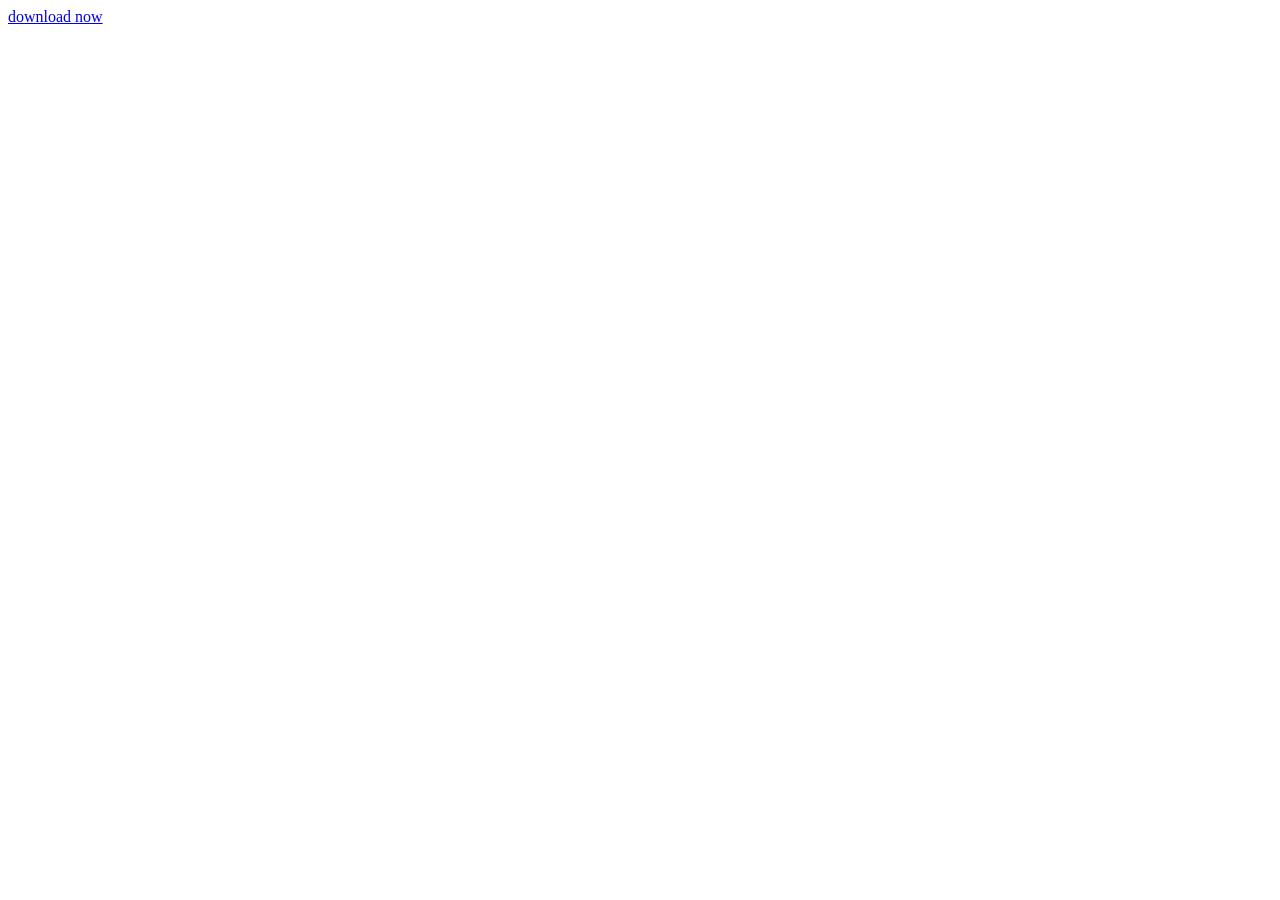
==== index.html @ 93dc9d58 "Initial commit" ====
<!DOCTYPE html>
<html lang="en">
<head>
    <meta charset="UTF-8">
    <meta name="viewport" content="width=device-width, initial-scale=1.0">
    <title>Document</title>
    
</head>
<body>
    <a href="">download now</a>
    <!-- <h1 class="abcd"> hey hello hii kese ho </h1> -->
    <script  src="dom.js"></script>
</body>
</html>
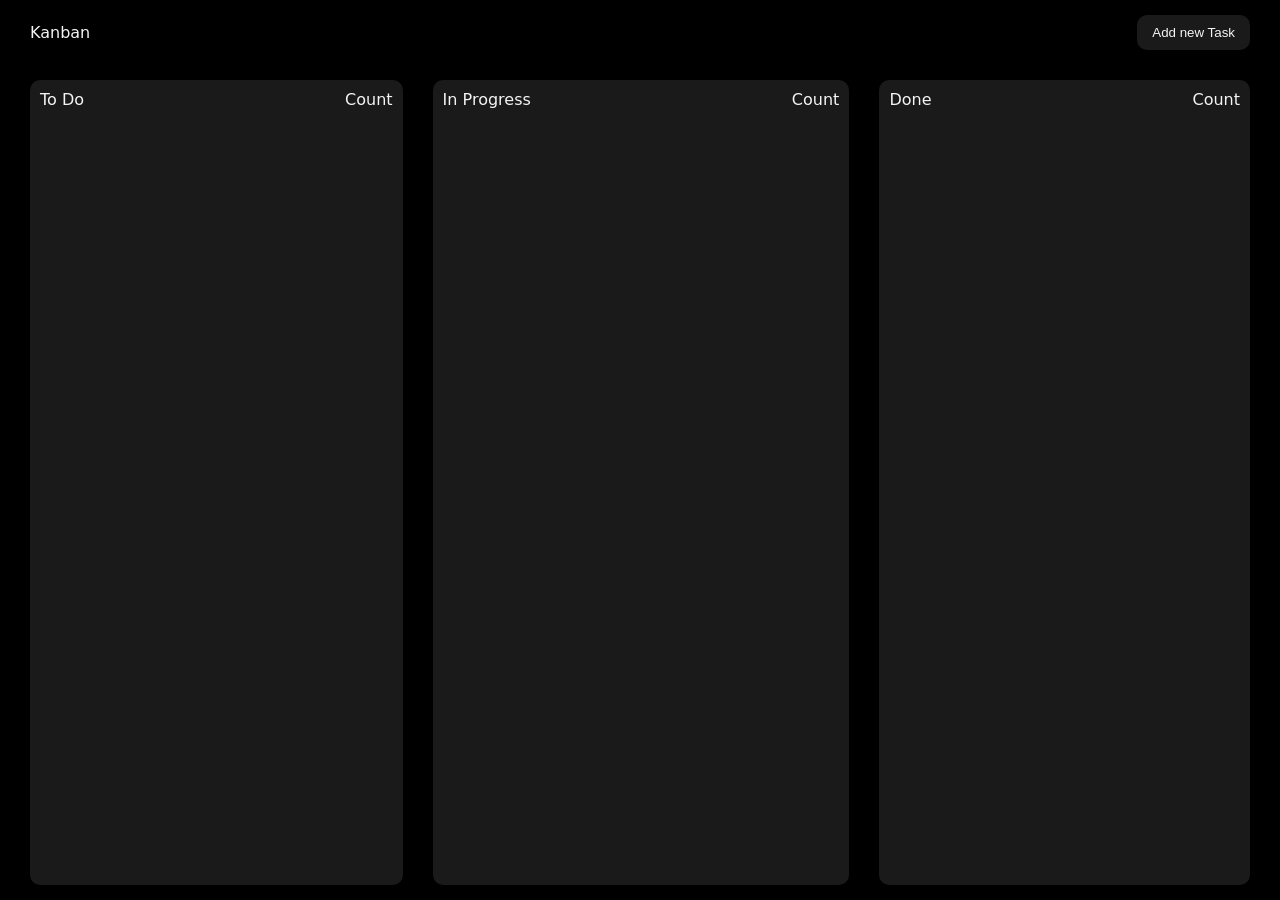
==== commit 3e8d1e37: "Add files via upload" ====
--- a/index.html
+++ b/index.html
@@ -1,14 +1,48 @@
-<!DOCTYPE html>
-<html lang="en">
-<head>
-    <meta charset="UTF-8">
-    <meta name="viewport" content="width=device-width, initial-scale=1.0">
-    <title>Document</title>
-    
-</head>
-<body>
-    <a href="">download now</a>
-    <!-- <h1 class="abcd"> hey hello hii kese ho </h1> -->
-    <script  src="dom.js"></script>
-</body>
+<!DOCTYPE html>
+<html lang="en">
+<head>
+    <meta charset="UTF-8">
+    <meta name="viewport" content="width=device-width, initial-scale=1.0">
+    <title>Document</title>
+    <link rel="stylesheet" href="style.css">
+</head>
+<body>
+    <main>
+        <nav>
+            <div class="left">Kanban</div>
+            <div class="right"><button id="toggle-modal">Add new Task</button></div>
+        </nav>
+        <section class="board">
+            <div id="todo"class="task-column">
+                <div class="heading">
+                    <div class="left">To Do</div>
+                    <div class="right">Count</div>
+                </div>
+               
+            </div>
+            <div id="progress"class="task-column" >
+                <div class="heading">
+                    <div class="left">In Progress</div>
+                    <div class="right">Count</div>
+                </div>
+            </div>
+            <div id="done" class="task-column">
+                <div class="heading">
+                    <div class="left">Done</div>
+                    <div class="right">Count</div>
+                </div>
+            </div>
+        </section>
+    </main>
+    <div class="modal  add-new-task">
+        <div class="bg"> </div>
+            <div class="center">
+                <input  type="text" id="task-title-input"placeholder="Task Title"/>
+                <textarea id="task-desc-input" placeholder="Task Description"></textarea>
+                <button id="add-new-task"class="add-task-btn">Add Task</button>
+            </div>
+       
+    </div>
+    <script src="script.js"></script>
+</body>
 </html>
--- a/style.css
+++ b/style.css
@@ -0,0 +1,164 @@
+*{
+    margin: 0;  
+    padding:0;
+    box-sizing:border-box;
+}
+html,body{
+    height:100%;
+    width:100%;
+
+}
+html{
+    font-family: system-ui, -apple-system, BlinkMacSystemFont, 'Segoe UI', Roboto, Oxygen, Ubuntu, Cantarell, 'Open Sans', 'Helvetica Neue', sans-serif;
+}
+:root{
+    --bg-color:#000000;
+    --bg-button-color:#1a1a1a;
+    --bg-task-color:#2a2a2a;
+    --delete-color:#ff4d4d;
+    --primary-text-color:#f4f4f4;
+
+    /* padding variable */
+    --nav-padding: 15px 30px;
+    --section-padding:15px 30px;
+    --padding-s:5px;
+    --padding-m:10px;
+    --padding-l:15px;
+    --padding-xl:20px;
+    --padding-xxl:30px;
+    /* border radius */
+    --border-radius-s:5px;
+    --border-radius-m:10px;
+    --border-radius-l:15px;
+    --border-radius-xl:20px;
+    --border-radius-xxl:30px;
+}
+body{
+    background-color:var(--bg-color);
+    color:var(--primary-text-color);
+    
+}
+main{
+    height:100%;
+    display:flex;
+    flex-direction:column;
+}
+nav{
+    padding:var(--nav-padding);
+    display:flex;
+    align-items: center;
+    justify-content: space-between;
+}
+nav button{
+    background-color:var(--bg-button-color);
+    border:none;
+    outline:none;
+    color:var(--primary-text-color);
+    padding:var(--padding-m) var(--padding-l) ;
+    cursor:pointer;
+    border-radius:var(--border-radius-m);
+
+}
+
+section{
+    padding:var(--section-padding);
+    display:flex;
+    flex-grow:1;
+    justify-content:space-between;
+    gap:var(--padding-xxl);
+}
+
+section .task-column{
+    background-color:var(--bg-button-color);
+    flex-grow:1;
+    padding:var(--padding-m);
+    display:flex;
+    flex-direction:column;
+    gap:var(--padding-m);
+    border-radius:var(--border-radius-m);
+    transition:all 0.7s cubic-bezier(0.19,1,0.22,1);
+}
+
+section .task-column.hover-over{
+    border:2px dashed var(--primary-text-color);
+    scale:1.05;
+}
+section .task-column .heading{
+    width:100%;
+    display:flex;
+    align-items: center;
+    justify-content: space-between;
+    
+}
+
+section .task-column .task{
+    background-color: var(--bg-task-color);
+    padding:var(--padding-m);
+    border-radius:var(--border-radius-m);
+    display:flex;
+    flex-direction:column;
+    gap:var(--padding-s);
+    cursor:grab;
+}
+
+section .task-column .task button{
+    align-self:self-end;
+    cursor:pointer;
+    padding:var(--padding-s) var(--padding-m);
+    border-radius:var(--border-radius-s);
+    border:none;
+    outline:none;
+    background-color:var(--delete-color);
+    color:var(--primary-text-color);
+}
+
+.modal{
+    position:fixed;
+    height:100vh;
+    width:100vw;
+    top:0;
+    left:0;
+    display:none;
+    align-items:center;
+    justify-content:center;
+}
+.modal.active{
+    display:flex;
+}
+.modal .bg{
+    position:absolute;
+    height:100%;
+    width:100%;
+    background-color:rgba(61,61,61,0.404);
+    backdrop-filter:blur(5px);
+
+}
+.modal .center{
+    background-color:var(--bg-button-color);
+    padding:var(--padding-xxl);
+    border-radius:var(--border-radius-m);
+    display:flex;
+    flex-direction:column;
+    gap:var(--padding-m);
+    z-index:10;
+}
+.modal .center input, .modal .center textarea , .modal .center select{
+    background-color:var(--bg-task-color);
+    border:none;
+    outline:none;
+    color:var(--primary-text-color);
+    padding:var(--padding-m);
+    border-radius:var(--border-radius-s);
+}
+
+.modal .center button{
+    background-color:var(--bg-task-color);
+    border:none;
+    outline:none;
+    color:var(--primary-text-color);
+    padding:var(--padding-m);
+    cursor:pointer;
+    border-radius:var(--border-radius-m);
+    width:fit-content;
+    align-self:center;
+}
